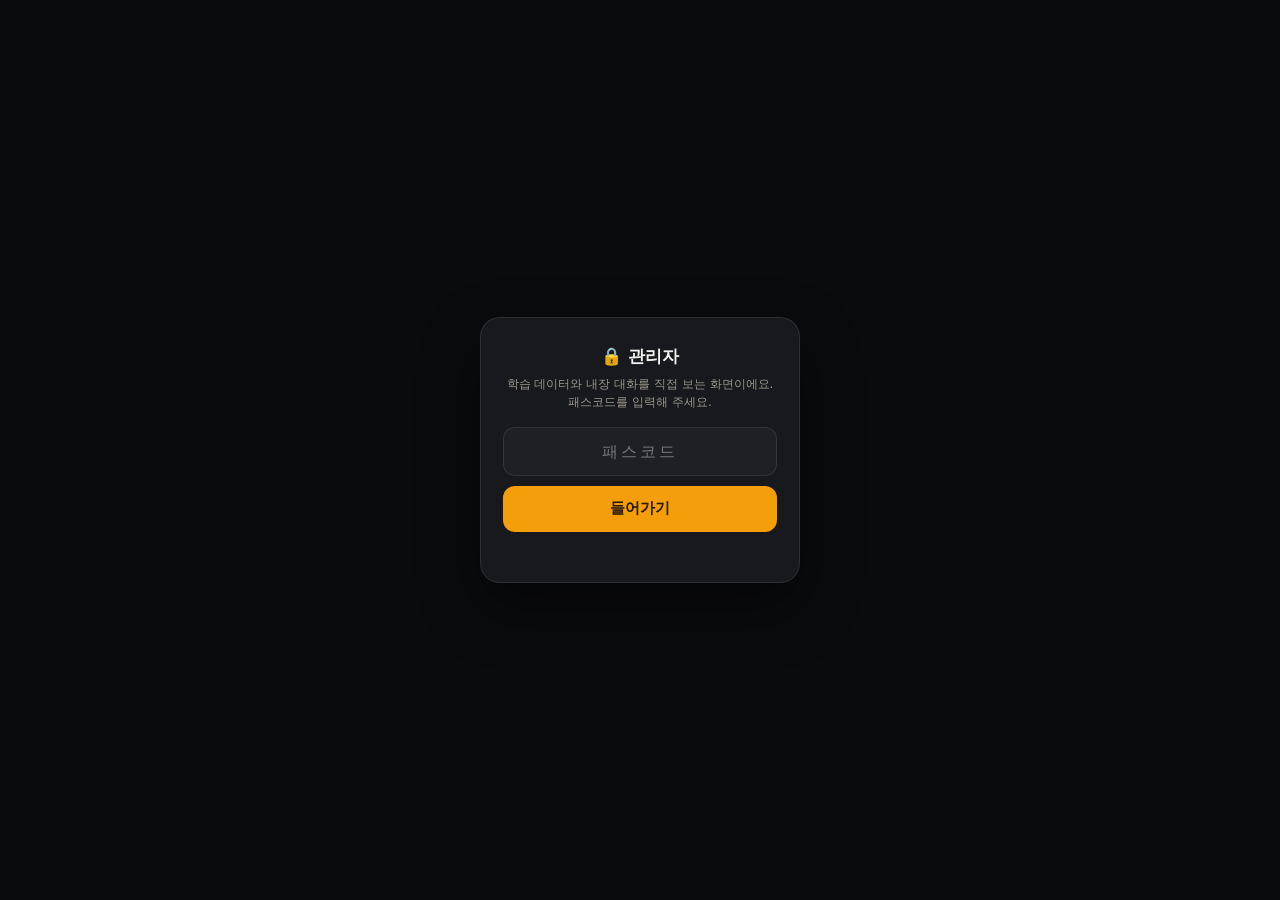
==== admin.html @ 68157bfc "v1.9.1 똑똑이 모드 응답속도 — 모델(gemini-3.5-flash-lite)을 요청에 명시해 느린 기본 모델 대기 제거 · 캐시버스트 4.3" ====
<!DOCTYPE html>
<html lang="ko">
<head>
<meta charset="utf-8">
<title>도랏이 관리자 — 사람 학습 · 기본 내장</title>
<meta name="viewport" content="width=device-width, initial-scale=1">
<meta name="robots" content="noindex, nofollow">
<meta name="theme-color" content="#111214">
<link rel="icon" href="./assets/favicon.svg" type="image/svg+xml">
<link rel="stylesheet" href="./css/admin.css?v=4.3">
</head>
<body data-theme="ganji">

<div id="gate" class="gate" hidden>
  <form id="gate-form" autocomplete="off">
    <h2>🔒 관리자</h2>
    <p>학습 데이터와 내장 대화를 직접 보는 화면이에요.<br>패스코드를 입력해 주세요.</p>
    <input id="pin" type="password" inputmode="numeric" placeholder="패스코드" autocomplete="off" aria-label="패스코드">
    <button type="submit">들어가기</button>
    <div class="err" id="err"></div>
  </form>
</div>

<header>
  <h1>도랏이 관리자 <span class="sub">사람이 가르친 말 · 기본 내장 대화</span></h1>
  <div class="head-acts">
    <button id="theme-toggle" class="hbtn" type="button" aria-label="테마 바꾸기" title="간지모드 / 심플모드">🎛 간지모드</button>
    <button id="logout" class="hbtn" type="button">잠그기</button>
  </div>
</header>

<div class="tabs" role="tablist" aria-label="관리자 탭">
  <button id="tab-btn-human" role="tab" aria-selected="true" data-tab="human">사람 학습<span class="count" id="c-human">0</span></button>
  <button id="tab-btn-builtin" role="tab" aria-selected="false" data-tab="builtin">기본 내장<span class="count" id="c-builtin">-</span></button>
</div>

<!-- ══ 탭 1: 사람 학습 ══ -->
<section id="tab-human" class="wrap">

  <!-- 제미나이 자동 학습 -->
  <section class="teach" id="teach">
    <div class="teach-top">
      <h2>🤖 제미나이 자동 학습</h2>
      <span class="teach-model" id="teach-model">Gemini 3.8 Flash</span>
    </div>
    <p class="hint">제미나이가 도랏이한테 쓸 만한 말 5쌍을 만들어 <b>기본 내장</b>에 저장해요. 저장된 말은 건전·일반·도랏 모든 모드에서 바로 쓰여요.</p>

    <div class="teach-modes" role="tablist" aria-label="학습 방식">
      <button type="button" role="tab" data-teach-mode="auto" aria-selected="true">자동 모드</button>
      <button type="button" role="tab" data-teach-mode="custom" aria-selected="false">추가명령 모드</button>
    </div>

    <div class="teach-row">
      <div class="teach-targets" role="group" aria-label="학습 대상 모드">
        <button type="button" data-target="auto" aria-pressed="true">자동학습 (전체)</button>
        <button type="button" data-target="clean" aria-pressed="false">건전모드 학습</button>
        <button type="button" data-target="normal" aria-pressed="false">일반모드 학습</button>
        <button type="button" data-target="dorat" aria-pressed="false">도랏모드 학습</button>
      </div>
      <input id="teach-topic" type="text" placeholder="주제 (선택) — 예: 요즘 밈, 일상 대화, 아재개그" aria-label="주제 (선택)">
    </div>

    <div id="teach-custom" hidden>
      <textarea id="teach-instruction" maxlength="300" placeholder="추가 명령을 적어주세요 — 예: 롤(LoL) 드립으로 5개 / 시험 기간 공감 대사 / 도랏 모드로 찰지게" aria-label="추가 명령"></textarea>
    </div>

    <div class="teach-act">
      <button id="teach-run" type="button">🤖 제미나이 자동 학습시키기 (5개)</button>
      <span id="teach-status"></span>
    </div>

    <div id="teach-result" class="teach-result"></div>
  </section>

  <div class="stats">
    <div class="stat"><b id="s-total">0</b><span>전체 학습</span></div>
    <div class="stat"><b id="s-clean">0</b><span>건전</span></div>
    <div class="stat"><b id="s-normal">0</b><span>일반</span></div>
    <div class="stat"><b id="s-dorat">0</b><span>도랏</span></div>
    <div class="stat"><b id="s-votes">0</b><span>👍 / 👎</span></div>
  </div>

  <div class="toolbar">
    <input id="search" type="search" placeholder="말이나 대답으로 검색…">
    <select id="mode-filter">
      <option value="">모든 모드</option>
      <option value="clean">건전</option>
      <option value="normal">일반</option>
      <option value="dorat">도랏</option>
    </select>
    <select id="sort">
      <option value="new">최신순</option>
      <option value="old">오래된순</option>
      <option value="vote">좋아요순</option>
    </select>
    <button id="reload">새로고침</button>
  </div>

  <div id="list" class="list"><div class="empty">불러오는 중…</div></div>
</section>

<!-- ══ 탭 2: 기본 내장 (읽기 전용) ══ -->
<section id="tab-builtin" class="wrap" hidden>
  <div class="stats">
    <div class="stat"><b id="b-intents">-</b><span>내장 의도</span></div>
    <div class="stat"><b id="b-pairs">-</b><span>Q&amp;A 쌍</span></div>
    <div class="stat"><b id="b-replies">-</b><span>모드별 답변 총계</span></div>
    <div class="stat ok"><b id="b-min">-</b><span>모드별 최소 답변</span></div>
  </div>

  <div class="toolbar">
    <input id="b-search" type="search" placeholder="id · 트리거 · 답변으로 검색…">
    <select id="b-kind">
      <option value="">전체</option>
      <option value="intent">의도</option>
      <option value="pair">Q&amp;A 쌍</option>
    </select>
    <select id="b-mode">
      <option value="">모든 모드</option>
      <option value="clean">건전</option>
      <option value="normal">일반</option>
      <option value="dorat">도랏</option>
    </select>
  </div>

  <div id="b-list" class="list"><div class="empty">불러오는 중…</div></div>
</section>

<script src="./js/config.js?v=4.3"></script>
<script src="./js/safety.js?v=4.3"></script>
<script>
(function () {
  "use strict";
  var DB = "https://dorati-99953-default-rtdb.asia-southeast1.firebasedatabase.app";
  /* 패스코드 게이트(소프트 게이트): 입력값의 SHA-256 앞 16자리를 비교한다.
     실제 보호는 DB 규칙이 담당하며, 이 화면은 실수로 들어오는 것을 막는 용도. */
  var PIN_HASH = "4e37d0d52a34a46d";
  var SESSION_KEY = "dorati.admin.ok";
  var THEME_KEY = "dorati.admin.theme";
  var pairs = [];
  var gate = document.getElementById("gate");
  var gateForm = document.getElementById("gate-form");
  var pinInput = document.getElementById("pin");
  var errEl = document.getElementById("err");

  /* ── 테마: 간지모드(기본) / 심플모드 ────────────────── */
  var themeBtn = document.getElementById("theme-toggle");
  function applyTheme(name) {
    var t = name === "simple" ? "simple" : "ganji";
    document.body.dataset.theme = t;
    themeBtn.textContent = t === "ganji" ? "🎛 간지모드" : "📄 심플모드";
    themeBtn.setAttribute("aria-pressed", t === "ganji" ? "true" : "false");
    var meta = document.querySelector('meta[name="theme-color"]');
    if (meta) meta.setAttribute("content", t === "ganji" ? "#111214" : "#f6f3ee");
    try { localStorage.setItem(THEME_KEY, t); } catch (e) { /* noop */ }
  }
  var savedTheme = "ganji";
  try { savedTheme = localStorage.getItem(THEME_KEY) || "ganji"; } catch (e) { /* noop */ }
  applyTheme(savedTheme);
  themeBtn.addEventListener("click", function () {
    applyTheme(document.body.dataset.theme === "ganji" ? "simple" : "ganji");
  });

  function sha256(text) {
    var enc = new TextEncoder().encode(text);
    return crypto.subtle.digest("SHA-256", enc).then(function (buf) {
      return Array.prototype.map.call(new Uint8Array(buf), function (b) {
        return ("00" + b.toString(16)).slice(-2);
      }).join("").slice(0, 16);
    });
  }

  function unlock() {
    gate.hidden = true;
    sessionStorage.setItem(SESSION_KEY, "1");
    load();
  }
  function lock() {
    sessionStorage.removeItem(SESSION_KEY);
    gate.hidden = false;
    pinInput.value = "";
  }

  if (sessionStorage.getItem(SESSION_KEY) === "1") { unlock(); } else { gate.hidden = false; }

  gateForm.addEventListener("submit", function (e) {
    e.preventDefault();
    var v = pinInput.value.trim();
    if (!v) { errEl.textContent = "패스코드를 입력해 주세요"; return; }
    sha256("dorati-admin::" + v).then(function (h) {
      if (h === PIN_HASH) { errEl.textContent = ""; unlock(); }
      else { errEl.textContent = "패스코드가 맞지 않아요"; pinInput.value = ""; }
    });
  });

  document.getElementById("logout").addEventListener("click", lock);

  /* ── 탭 전환 ────────────────────────────────────────── */
  var tabs = { human: document.getElementById("tab-human"), builtin: document.getElementById("tab-builtin") };
  var tabBtns = { human: document.getElementById("tab-btn-human"), builtin: document.getElementById("tab-btn-builtin") };
  var currentTab = "human";

  function showTab(name) {
    if (!tabs[name]) return;
    currentTab = name;
    for (var k in tabs) {
      tabs[k].hidden = k !== name;
      tabBtns[k].setAttribute("aria-selected", String(k === name));
    }
    if (name === "builtin") {
      loadBuiltin().then(renderBuiltin);
    }
  }

  document.querySelectorAll("[data-tab]").forEach(function (b) {
    b.addEventListener("click", function () { showTab(b.dataset.tab); });
  });

  /* ══ 탭 1: 사람 학습 ══════════════════════════════════ */
  function esc(s) {
    return String(s == null ? "" : s).replace(/[&<>"']/g, function (c) {
      return { "&": "&amp;", "<": "&lt;", ">": "&gt;", '"': "&quot;", "'": "&#39;" }[c];
    });
  }

  function when(ts) {
    if (!ts) return "-";
    var d = new Date(ts);
    return d.toLocaleString("ko-KR", { month: "2-digit", day: "2-digit", hour: "2-digit", minute: "2-digit" });
  }

  function load() {
    fetch(DB + "/pairs.json", { cache: "no-store" })
      .then(function (r) { return r.ok ? r.json() : null; })
      .then(function (obj) {
        pairs = [];
        for (var id in (obj || {})) {
          var v = obj[id];
          if (!v || typeof v !== "object" || !v.q) continue;
          pairs.push({
            id: id, q: v.q, a: v.a || "", m: v.m || "normal", t: Number(v.t || 0),
            src: v.src || "",
            up: Number((v.v && v.v.up) || 0), down: Number((v.v && v.v.down) || 0), r: Number(v.r || 0)
          });
        }
        renderHuman();
        if (currentTab === "builtin" && builtin.loaded) renderBuiltin();
      })
      .catch(function () {
        document.getElementById("list").innerHTML = '<div class="empty">불러오기 실패 — 잠시 뒤 새로고침해 주세요.</div>';
      });
  }

  /* 제미나이가 가르친 말 = 기본 내장에 모아 보여준다 */
  function geminiPairs() {
    return pairs.filter(function (p) { return p.src === "gemini"; });
  }

  function humanCounts() {
    var c = { total: 0, clean: 0, normal: 0, dorat: 0, votes: 0 };
    pairs.forEach(function (p) {
      if (p.src === "gemini") return;
      c.total += 1;
      c[p.m] = (c[p.m] || 0) + 1;
      c.votes += p.up + p.down;
    });
    document.getElementById("s-total").textContent = c.total;
    document.getElementById("s-clean").textContent = c.clean;
    document.getElementById("s-normal").textContent = c.normal;
    document.getElementById("s-dorat").textContent = c.dorat;
    document.getElementById("s-votes").textContent = c.votes;
    document.getElementById("c-human").textContent = c.total;
    return c;
  }

  function renderHuman() {
    humanCounts();
    var q = document.getElementById("search").value.trim().toLowerCase();
    var mf = document.getElementById("mode-filter").value;
    var sort = document.getElementById("sort").value;
    var rows = pairs.filter(function (p) {
      if (p.src === "gemini") return false;      /* 사람이 가르친 말만 */
      if (mf && p.m !== mf) return false;
      if (!q) return true;
      return (p.q + " " + p.a).toLowerCase().indexOf(q) >= 0;
    });
    rows.sort(function (a, b) {
      if (sort === "old") return a.t - b.t;
      if (sort === "vote") return (b.up - b.down) - (a.up - a.down);
      return b.t - a.t;
    });

    var list = document.getElementById("list");
    if (!rows.length) {
      list.innerHTML = '<div class="empty">' + (pairs.length ? "조건에 맞는 말이 없어요." : "아직 사람이 가르친 말이 없어요. 도랏이와 대화하거나 기본 내장 탭에서 제미나이 학습을 눌러보세요.") + "</div>";
      return;
    }
    list.innerHTML = rows.map(function (p) {
      return '<div class="item" data-id="' + esc(p.id) + '">' +
        '<div><div class="q">' + esc(p.q) + '</div><div class="a">→ ' + esc(p.a) + '</div>' +
        '<div class="meta"><span class="tag ' + esc(p.m) + '">' + ({ clean: "건전", normal: "일반", dorat: "도랏" }[p.m] || p.m) + '</span>' +
        '<span>👍 ' + p.up + ' · 👎 ' + p.down + '</span>' +
        (p.r ? '<span>신고 ' + p.r + '</span>' : '') +
        '<span>' + when(p.t) + '</span></div></div>' +
        '<div class="acts"><button class="edit">수정</button><button class="del">삭제</button></div>' +
        '</div>';
    }).join("");
  }

  document.getElementById("search").addEventListener("input", renderHuman);
  document.getElementById("mode-filter").addEventListener("change", renderHuman);
  document.getElementById("sort").addEventListener("change", renderHuman);
  document.getElementById("reload").addEventListener("click", load);

  document.getElementById("list").addEventListener("click", function (ev) {
    var btn = ev.target.closest("button");
    if (!btn) return;
    var card = btn.closest(".item");
    var id = card.getAttribute("data-id");
    var item = pairs.filter(function (p) { return p.id === id; })[0];
    if (!item) return;

    if (btn.classList.contains("del")) {
      if (!confirm("삭제할까요?\n\n" + item.q.slice(0, 60) + "\n→ " + item.a.slice(0, 60))) return;
      fetch(DB + "/pairs/" + encodeURIComponent(id) + ".json", { method: "DELETE" })
        .then(function () {
          pairs = pairs.filter(function (p) { return p.id !== id; });
          renderHuman();
        });
    }
    if (btn.classList.contains("edit")) {
      var next = prompt("새 대답으로 바꿀까요?", item.a);
      if (next === null) return;
      next = next.trim().slice(0, 400);
      if (!next) return;
      fetch(DB + "/pairs/" + encodeURIComponent(id) + ".json", {
        method: "PATCH",
        headers: { "Content-Type": "application/json" },
        body: JSON.stringify({ a: next })
      }).then(function () { item.a = next; renderHuman(); });
    }
  });

  /* ══ 제미나이 자동 학습 ══════════════════════════════ */
  var PROXY = String((window.DORATI_CONFIG && window.DORATI_CONFIG.smartProxy) || "").trim();
  /* 모델을 명시해야 서버가 느린 기본 모델을 먼저 시도하다 멈추지 않는다 */
  var SMART_MODEL = String((window.DORATI_CONFIG && window.DORATI_CONFIG.smartDefaultModel) || "gemini-3.5-flash-lite");
  var teachMode = "auto";
  var teachTarget = "auto";
  var teachBusy = false;
  var teachBtn = document.getElementById("teach-run");
  var teachStatus = document.getElementById("teach-status");
  var teachResult = document.getElementById("teach-result");

  function prettyModel(name) {
    var m = String(name || "gemini-3.5-flash-lite").replace(/^gemini-/i, "").split("-");
    var out = ["Gemini"];
    m.forEach(function (p) {
      if (!p) return;
      out.push(/^\d/.test(p) ? p : p.charAt(0).toUpperCase() + p.slice(1));
    });
    return out.join(" ");
  }

  function setTeachMode(mode) {
    teachMode = mode === "custom" ? "custom" : "auto";
    document.querySelectorAll("[data-teach-mode]").forEach(function (b) {
      b.setAttribute("aria-selected", String(b.dataset.teachMode === teachMode));
    });
    document.getElementById("teach-custom").hidden = teachMode !== "custom";
    document.getElementById("teach-topic").hidden = teachMode === "custom";
  }
  document.querySelectorAll("[data-teach-mode]").forEach(function (b) {
    b.addEventListener("click", function () { setTeachMode(b.dataset.teachMode); });
  });
  setTeachMode("auto");

  /* 학습 대상 모드: 자동학습(전체) / 건전 / 일반 / 도랏 */
  document.querySelectorAll("[data-target]").forEach(function (b) {
    b.addEventListener("click", function () {
      teachTarget = b.dataset.target;
      document.querySelectorAll("[data-target]").forEach(function (x) {
        x.setAttribute("aria-pressed", String(x.dataset.target === teachTarget));
      });
    });
  });

  function normalizeQ(s) {
    return String(s || "")
      .toLowerCase()
      .replace(/[\s\u00a0]+/g, "")
      .replace(/[^\w가-힣ㄱ-ㅎㅏ-ㅣ]/g, "")
      .replace(/[ㅋㅎ]{2,}/g, "ㅋㅋ");
  }

  function safePair(q, a) {
    if (!window.Safety) return true;
    return window.Safety.scan(q).safe && window.Safety.scan(a).safe;
  }

  function renderTeachResult(added, skipped, model) {
    if (!added.length && !skipped.length) { teachResult.innerHTML = ""; return; }
    var head = '<div class="tr-head">' +
      '<span class="tr-badge">' + esc(prettyModel(model)) + '</span>' +
      '<span class="tr-sum">새로 배운 말 <b>' + added.length + '</b>개' +
      (skipped.length ? ' · 안전필터로 제외 <b>' + skipped.length + '</b>개' : '') + '</span></div>';
    var rows = added.map(function (p) {
      return '<div class="tp"><div class="tp-q">' + esc(p.q) + '</div>' +
        '<div class="tp-a">→ ' + esc(p.a) + '</div>' +
        '<div class="tp-meta"><span class="tag ' + esc(p.m) + '">' +
        ({ clean: "건전", normal: "일반", dorat: "도랏" }[p.m] || p.m) + '</span></div></div>';
    }).join("");
    teachResult.innerHTML = head + rows;
  }

  /* 도랏 모드 학습은 중계 서버(Code.gs)의 TEACH_DORAT 지시가 있지만, 구버전 배포가 물려 있어도
     매운맛이 나오도록 클라이언트에서 같은 취지를 한 줄 더 붙인다(서버에서 300자로 자른다). */
  var DORAT_HINT = " 반드시 반말. 시발·존나·ㅅㅂ·병신·꺼져 같은 실제 쌕욕과 커뮤 말투 섞기. 성인끼리 19금 농담 허용. 자상·범죄·미성년·비동의·혐오 금지.";

  function runTeach() {
    if (teachBusy) return;
    if (!PROXY) { teachStatus.textContent = "중계 주소가 설정되지 않았어요."; return; }
    var target = teachTarget;
    var instruction = "";
    if (teachMode === "custom") {
      instruction = document.getElementById("teach-instruction").value.trim();
      if (!instruction) { teachStatus.textContent = "추가 명령을 적어주세요."; return; }
    } else {
      var topic = document.getElementById("teach-topic").value.trim();
      instruction = topic ? "주제: " + topic : "";
    }
    if (target === "dorat" || target === "auto") {
      instruction = (instruction ? instruction + " " : "") + DORAT_HINT.trim();
    }
    instruction = instruction.slice(0, 290);

    teachBusy = true;
    teachBtn.disabled = true;
    teachStatus.textContent = "제미나이가 생각 중…";
    teachResult.innerHTML = "";

    fetch(PROXY, {
      method: "POST",
      headers: { "Content-Type": "text/plain;charset=utf-8" },
      body: JSON.stringify({ action: "teach", target: target, instruction: instruction, model: SMART_MODEL }),
      redirect: "follow",
      cache: "no-store",
      signal: (function () {
        try {
          var c = new AbortController();
          setTimeout(function () { c.abort(); }, 100000);
          return c.signal;
        } catch (e) { return undefined; }
      })()
    })
      .then(function (r) {
        if (!r.ok) throw new Error("HTTP " + r.status);
        return r.text();
      })
      .then(function (t) {
        var j;
        try { j = JSON.parse(t); } catch (e) { throw new Error("응답을 읽지 못했어요"); }
        if (!j || !j.ok) throw new Error((j && j.error) || "생성 실패");
        var list = j.pairs || [];
        if (!list.length) throw new Error("만들어진 말이 없어요");
        if (j.model) document.getElementById("teach-model").textContent = prettyModel(j.model);

        var added = [], skipped = [];
        var chain = Promise.resolve();
        list.forEach(function (p) {
          chain = chain.then(function () {
            var q = String(p.q || "").trim().slice(0, 200);
            var a = String(p.a || "").trim().slice(0, 400);
            if (!q || !a) return;
            if (!safePair(q, a)) { skipped.push(p); return; }
            var m = (p.mode === "clean" || p.mode === "dorat") ? p.mode : "normal";
            var body = { q: q, qn: normalizeQ(q), a: a, m: m, t: Date.now(), src: "gemini" };
            return fetch(DB + "/pairs.json", {
              method: "POST",
              headers: { "Content-Type": "application/json" },
              body: JSON.stringify(body)
            }).then(function (r) { return r.json().catch(function () { return null; }); })
              .then(function (res) {
                if (res && res.name) { body.id = res.name; added.push(body); }
              })
              .catch(function () { /* 한 건 실패는 넘어간다 */ });
          });
        });
        return chain.then(function () {
          renderTeachResult(added, skipped, j.model);
          teachStatus.textContent = added.length + "개 저장 완료" + (skipped.length ? " · " + skipped.length + "개는 안전필터로 제외" : "") + " · 기본 내장 탭에 넣었어요";
          if (added.length) {
            load();
            if (currentTab === "builtin") loadBuiltin().then(renderBuiltin);
          }
        });
      })
      .catch(function (e) {
        var msg = e && e.message ? e.message : String(e);
        if (msg === "upstream") msg = "제미나이가 지금 붐버서 응답하지 않았어요(503). 잠시 뒤 다시 눌러주세요.";
        else if (e && e.name === "AbortError") msg = "시간 초과 — 제미나이가 응답하지 않았어요. 다시 눌러주세요.";
        teachStatus.textContent = "실패: " + msg;
      })
      .then(function () {
        teachBusy = false;
        teachBtn.disabled = false;
      });
  }

  teachBtn.addEventListener("click", runTeach);

  /* ══ 탭 2: 기본 내장 (읽기 전용) ══════════════════════ */
  var builtin = { loaded: false, loading: null, items: [], shown: 60 };

  function loadScript(src) {
    return new Promise(function (resolve, reject) {
      var s = document.createElement("script");
      s.src = src;
      s.onload = resolve;
      s.onerror = function () { reject(new Error("script load failed: " + src)); };
      document.head.appendChild(s);
    });
  }

  function loadBuiltin() {
    if (builtin.loaded) return Promise.resolve();
    if (builtin.loading) return builtin.loading;
    document.getElementById("b-list").innerHTML = '<div class="empty">내장 대화를 불러오는 중…</div>';
    builtin.loading = loadScript("./js/kb-dialogues.js?v=4.3")
      .then(function () { return loadScript("./js/kb-corpus.js?v=4.3"); })
      .then(function () {
        var C = window.DORATI_CORPUS || { intents: [], pairs: [] };
        builtin.items = [];
        (C.intents || []).forEach(function (it) {
          builtin.items.push({
            kind: "intent", id: it.id, re: it.re || "",
            clean: [].concat(it.clean || []), normal: [].concat(it.normal || []), dorat: [].concat(it.dorat || [])
          });
        });
        (C.pairs || []).forEach(function (p) {
          builtin.items.push({
            kind: "pair", id: p.q, re: "",
            clean: [].concat(p.clean || []), normal: [].concat(p.normal || []), dorat: [].concat(p.dorat || [])
          });
        });
        builtin.loaded = true;
        builtin.loading = null;
        return true;
      })
      .catch(function () {
        builtin.loading = null;
        document.getElementById("b-list").innerHTML = '<div class="empty">내장 대화 파일을 불러오지 못했어요. 새로고침해 주세요.</div>';
      });
    return builtin.loading;
  }

  function builtinCounts() {
    var intents = 0, pairCount = 0, replies = 0, min = 99;
    builtin.items.forEach(function (it) {
      if (it.kind === "intent") intents++; else pairCount++;
      replies += it.clean.length + it.normal.length + it.dorat.length;
      min = Math.min(min, it.clean.length, it.normal.length, it.dorat.length);
    });
    document.getElementById("b-intents").textContent = intents;
    document.getElementById("b-pairs").textContent = pairCount;
    document.getElementById("b-replies").textContent = replies;
    document.getElementById("b-min").textContent = (min === 99 ? "-" : min + "개");
    document.getElementById("c-builtin").textContent = replies + geminiPairs().length;
  }

  /* 제미나이가 가르친 말 카드 (기본 내장 탭 상단) */
  function geminiCardsHTML() {
    var gs = pairs.filter(function (p) { return p.src === "gemini"; })
      .sort(function (a, b) { return b.t - a.t; });
    if (!gs.length) return "";
    var rows = gs.map(function (p) {
      return '<div class="gcard" data-gid="' + esc(p.id) + '">' +
        '<div class="ghead"><span class="gbadge">🤖 Gemini 학습</span>' +
        '<span class="tag ' + esc(p.m) + '">' + ({ clean: "건전", normal: "일반", dorat: "도랏" }[p.m] || p.m) + '</span>' +
        '<span class="gtime">' + when(p.t) + '</span>' +
        '<button type="button" class="gdel">삭제</button></div>' +
        '<div class="tp-q">' + esc(p.q) + '</div>' +
        '<div class="tp-a">→ ' + esc(p.a) + '</div></div>';
    }).join("");
    return '<div class="gsec"><div class="gsec-head">🤖 제미나이가 가르친 말 <b>' + gs.length + '</b>개</div>' + rows + '</div>';
  }

  document.getElementById("b-list").addEventListener("click", function (ev) {
    var btn = ev.target.closest(".gdel");
    if (!btn) return;
    var card = btn.closest(".gcard");
    var id = card && card.getAttribute("data-gid");
    if (!id) return;
    if (!confirm("제미나이가 가르친 이 말을 지울까요?")) return;
    fetch(DB + "/pairs/" + encodeURIComponent(id) + ".json", { method: "DELETE" })
      .then(function () {
        pairs = pairs.filter(function (p) { return p.id !== id; });
        renderBuiltin();
      });
  });

  function matches(it, q, mode) {
    if (!q) return true;
    var hay = it.id + " " + it.re + " " + it.clean.join(" ") + " " + it.normal.join(" ") + " " + it.dorat.join(" ");
    if (mode) hay += " " + (mode === "clean" ? "건전" : mode === "dorat" ? "도랏" : "일반");
    return hay.toLowerCase().indexOf(q) >= 0;
  }

  function group(title, cls, list) {
    if (!list.length) return "";
    return '<div class="rgroup ' + cls + '"><h4>' + title + "</h4><ul>" +
      list.map(function (t) { return "<li>" + esc(t) + "</li>"; }).join("") + "</ul></div>";
  }

  function renderBuiltin() {
    if (!builtin.loaded) return;
    builtinCounts();
    var q = document.getElementById("b-search").value.trim().toLowerCase();
    var kind = document.getElementById("b-kind").value;
    var mode = document.getElementById("b-mode").value;
    var rows = builtin.items.filter(function (it) {
      if (kind && it.kind !== kind) return false;
      return matches(it, q, mode);
    });
    var list = document.getElementById("b-list");
    if (!rows.length) {
      list.innerHTML = geminiCardsHTML() + '<div class="empty">조건에 맞는 내장 대화가 없어요.</div>';
      return;
    }
    var slice = rows.slice(0, builtin.shown);
    var html = slice.map(function (it) {
      var head = '<div class="bhead"><span class="id">' + esc(it.id) + "</span>" +
        '<span class="tag kind">' + (it.kind === "intent" ? "의도" : "Q&A") + "</span>";
      if (it.kind === "intent" && it.re) head += "<code>" + esc(it.re) + "</code>";
      head += "</div>";
      var body = '<div class="replies">' +
        (mode && mode !== "clean" ? "" : group("건전 · " + it.clean.length, "clean", it.clean)) +
        (mode && mode !== "normal" ? "" : group("일반 · " + it.normal.length, "normal", it.normal)) +
        (mode && mode !== "dorat" ? "" : group("도랏 · " + it.dorat.length, "dorat", it.dorat)) +
        "</div>";
      return '<div class="bcard">' + head + body + "</div>";
    }).join("");
    if (rows.length > slice.length) {
      html += '<button class="more" id="b-more">더 보기 (' + slice.length + " / " + rows.length + ")</button>";
    }
    list.innerHTML = geminiCardsHTML() + html;
    var more = document.getElementById("b-more");
    if (more) more.addEventListener("click", function () { builtin.shown += 60; renderBuiltin(); });
  }

  document.getElementById("b-search").addEventListener("input", function () { builtin.shown = 60; renderBuiltin(); });
  document.getElementById("b-kind").addEventListener("change", function () { builtin.shown = 60; renderBuiltin(); });
  document.getElementById("b-mode").addEventListener("change", function () { builtin.shown = 60; renderBuiltin(); });

  load();
})();
</script>
</body>
</html>
---- css/admin.css ----
/* 도랏이 관리자 — 테마: 간지모드(Matte Titanium) / 심플모드(Warm Paper) */
:root{
  --bg:#f6f3ee; --panel:#fff; --panel-2:#fbf8f2; --text:#231f19; --dim:#8b857e;
  --line:#e7e0d6; --accent:#ff8a3d; --accent-2:#f59e0b;
  --ok:#2f8f6b; --danger:#d1462f;
  --radius:14px;
  --mono:ui-monospace,SFMono-Regular,Menlo,"SF Mono",monospace;
  --sans:-apple-system,BlinkMacSystemFont,"Apple SD Gothic Neo","Malgun Gothic","Noto Sans KR",system-ui,sans-serif;
}

/* ── 간지모드: 매트 티타늄 / 프로 커맨드 스튜디오 (네온 없음) ── */
body[data-theme="ganji"]{
  --bg:#111214; --panel:#18191c; --panel-2:#1f2024; --text:#f1f0ed; --dim:#98958d;
  --line:rgba(255,255,255,.09); --accent:#f59e0b; --accent-2:#fb923c;
  --ok:#5ec98f; --danger:#ef7365;
}

*{box-sizing:border-box}
body{
  margin:0; background:var(--bg); color:var(--text);
  font-family:var(--sans); font-size:14px; line-height:1.45;
  -webkit-font-smoothing:antialiased;
}

/* ── 헤더 ── */
header{
  display:flex; align-items:center; justify-content:space-between; gap:12px;
  padding:14px 18px; background:var(--panel); border-bottom:1px solid var(--line);
  position:sticky; top:0; z-index:10; flex-wrap:wrap;
}
header h1{margin:0; font-size:16px; letter-spacing:-.02em; display:flex; align-items:center; gap:8px; font-weight:800}
header .sub{font-size:11.5px; color:var(--dim); font-weight:500}
.head-acts{display:flex; align-items:center; gap:6px}
.hbtn{
  border:1px solid var(--line); background:var(--panel-2); color:var(--text);
  border-radius:10px; padding:7px 12px; font:inherit; font-size:12px; font-weight:700; cursor:pointer;
  transition:border-color .16s ease, background .16s ease, color .16s ease, transform .12s ease;
}
.hbtn:hover{border-color:var(--accent); color:var(--accent)}
.hbtn:active{transform:translateY(1px)}

.wrap{max-width:1080px; margin:0 auto; padding:16px 14px 60px}

/* ── 탭 ── */
.tabs{display:flex; gap:6px; padding:12px 14px 0; max-width:1080px; margin:0 auto}
.tabs button{
  border:1px solid var(--line); border-bottom:0; background:var(--panel-2); color:var(--dim);
  border-radius:12px 12px 0 0; padding:11px 18px; font:inherit; font-weight:800; cursor:pointer;
  transition:background .16s ease, color .16s ease;
}
.tabs button[aria-selected="true"]{background:var(--panel); color:var(--text); box-shadow:inset 0 -2px 0 var(--accent)}
.tabs .count{
  display:inline-block; font-weight:700; color:var(--dim); font-size:11.5px; margin-left:8px;
  font-variant-numeric:tabular-nums; white-space:nowrap; font-family:var(--mono);
}

/* ── 통계 (벤토 카드) ── */
.stats{display:grid; grid-template-columns:repeat(auto-fit,minmax(120px,1fr)); gap:10px; margin-bottom:14px}
.stat{background:var(--panel); border:1px solid var(--line); border-radius:16px; padding:13px 15px}
.stat b{
  display:block; font-size:22px; letter-spacing:-.02em; font-weight:750;
  font-variant-numeric:tabular-nums; font-family:var(--mono);
}
.stat span{font-size:11px; color:var(--dim); letter-spacing:.02em}
.stat.ok b{color:var(--ok)}

/* ── 툴바 ── */
.toolbar{display:flex; gap:8px; flex-wrap:wrap; margin-bottom:12px}
.toolbar input[type=search], .toolbar select, .toolbar input[type=text]{
  border:1px solid var(--line); background:var(--panel); color:var(--text);
  border-radius:11px; padding:10px 13px; font:inherit; outline:none;
  transition:border-color .16s ease;
}
.toolbar input[type=search]{flex:1 1 220px; min-width:0}
.toolbar input:focus, .toolbar select:focus{border-color:var(--accent)}
.toolbar button{
  border:1px solid var(--line); background:var(--panel); color:var(--text);
  border-radius:11px; padding:10px 14px; font:inherit; font-weight:700; cursor:pointer;
  transition:border-color .16s ease, color .16s ease;
}
.toolbar button:hover{border-color:var(--accent); color:var(--accent)}

/* ── 목록 ── */
.list{display:flex; flex-direction:column; gap:8px}
.item{
  background:var(--panel); border:1px solid var(--line); border-radius:16px; padding:13px 15px;
  display:grid; grid-template-columns:1fr auto; gap:8px 12px;
  transition:border-color .16s ease, transform .12s ease;
}
.item:hover{border-color:color-mix(in srgb, var(--accent) 38%, var(--line))}
.item .q{font-weight:800; letter-spacing:-.01em; word-break:break-word}
.item .a{color:var(--dim); word-break:break-word; margin-top:2px}
.meta{display:flex; gap:8px; align-items:center; flex-wrap:wrap; margin-top:8px; font-size:11px; color:var(--dim)}
.meta span{font-variant-numeric:tabular-nums}
.tag{padding:2px 8px; border-radius:999px; font-weight:800; font-size:10.5px; letter-spacing:.01em}
.tag.clean{background:#dff0e8; color:#1f6b51}
.tag.normal{background:#ffe8d8; color:#b2560f}
.tag.dorat{background:#e8ddfb; color:#4b1f9c}
.tag.kind{background:#eae4da; color:#5b544c}
.acts{display:flex; gap:6px; align-items:flex-start}
.acts button{
  border:1px solid var(--line); background:var(--panel-2); color:var(--text);
  border-radius:9px; padding:6px 10px; font:inherit; font-size:12px; font-weight:700;
  cursor:pointer; white-space:nowrap; transition:border-color .16s ease, color .16s ease;
}
.acts button:hover{border-color:var(--accent); color:var(--accent)}
.acts .del{color:var(--danger); border-color:color-mix(in srgb, var(--danger) 32%, var(--line))}
.acts .del:hover{background:color-mix(in srgb, var(--danger) 12%, var(--panel))}
.empty{padding:40px 0; text-align:center; color:var(--dim)}

/* ── 기본 내장 탭 ── */
.bcard{background:var(--panel); border:1px solid var(--line); border-radius:16px; padding:13px 15px}
.bhead{display:flex; gap:8px; align-items:center; flex-wrap:wrap; margin-bottom:6px}
.bhead .id{font-weight:800; letter-spacing:-.01em}
.bhead code{
  font-size:11px; color:var(--dim); background:var(--panel-2); border:1px solid var(--line);
  border-radius:7px; padding:2px 7px; word-break:break-all; font-family:var(--mono);
}
.replies{display:grid; gap:8px; grid-template-columns:repeat(3,1fr); margin-top:8px}
.rgroup{border:1px solid var(--line); border-radius:11px; padding:8px 10px; background:var(--panel-2)}
.rgroup h4{margin:0 0 5px; font-size:10.5px; letter-spacing:.03em; color:var(--dim); font-weight:800; text-transform:uppercase}
.rgroup ul{margin:0; padding-left:15px}
.rgroup li{font-size:12.5px; margin:2px 0; word-break:break-word}
.rgroup.clean{border-color:color-mix(in srgb, #2f8f6b 34%, var(--line))}
.rgroup.normal{border-color:color-mix(in srgb, var(--accent) 34%, var(--line))}
.rgroup.dorat{border-color:color-mix(in srgb, #7b3fe4 34%, var(--line))}
.more{
  display:block; width:100%; margin-top:12px; padding:12px; border:1px dashed var(--line);
  background:var(--panel-2); border-radius:12px; font:inherit; font-weight:800; cursor:pointer; color:var(--dim);
}
.more:hover{color:var(--accent); border-color:var(--accent)}

/* ── 제미나이 자동 학습 ── */
.teach{
  background:var(--panel); border:1px solid var(--line); border-radius:18px;
  padding:15px 16px; margin-bottom:14px;
}
.teach-top{display:flex; align-items:center; justify-content:space-between; gap:10px; flex-wrap:wrap}
.teach h2{margin:0; font-size:14.5px; letter-spacing:-.01em; display:flex; align-items:center; gap:7px}
.teach-model{
  font-family:var(--mono); font-size:10px; letter-spacing:.02em; color:var(--accent);
  border:1px solid color-mix(in srgb, var(--accent) 34%, var(--line)); border-radius:999px;
  padding:3px 9px; white-space:nowrap;
}
.teach .hint{margin:6px 0 12px; font-size:11.5px; color:var(--dim); line-height:1.55}
.teach-modes{
  display:inline-flex; gap:3px; padding:3px; background:var(--bg);
  border:1px solid var(--line); border-radius:999px; margin-bottom:10px;
}
.teach-modes button{
  border:0; background:transparent; color:var(--dim); font:inherit; font-weight:800;
  font-size:12px; padding:7px 15px; border-radius:999px; cursor:pointer;
  transition:background .16s ease, color .16s ease;
}
.teach-modes button[aria-selected="true"]{background:var(--panel-2); color:var(--accent); box-shadow:0 1px 3px rgba(0,0,0,.14)}
.teach-row{display:flex; gap:8px; flex-wrap:wrap; margin-bottom:8px; align-items:center}
.teach-targets{display:inline-flex; gap:3px; padding:3px; background:var(--bg); border:1px solid var(--line); border-radius:999px; flex-wrap:wrap}
.teach-targets button{
  border:0; background:transparent; color:var(--dim); font:inherit; font-weight:700; font-size:11.5px;
  padding:6px 11px; border-radius:999px; cursor:pointer; white-space:nowrap;
  transition:background .16s ease, color .16s ease;
}
.teach-targets button[aria-pressed="true"]{background:var(--panel-2); color:var(--accent); box-shadow:0 1px 3px rgba(0,0,0,.14)}
.teach-row select{
  border:1px solid var(--line); background:var(--panel-2); color:var(--text);
  border-radius:11px; padding:10px 12px; font:inherit; outline:none;
}
.teach-row input[type=text]{
  flex:1 1 240px; min-width:0; border:1px solid var(--line); background:var(--panel-2); color:var(--text);
  border-radius:11px; padding:10px 13px; font:inherit; outline:none;
}
.teach-row input:focus, .teach-row select:focus, #teach-instruction:focus{border-color:var(--accent)}
#teach-instruction{
  width:100%; min-height:66px; resize:vertical; border:1px solid var(--line);
  background:var(--panel-2); color:var(--text); border-radius:12px; padding:11px 13px;
  font:inherit; outline:none; margin-bottom:4px;
}
#teach-custom[hidden], #teach-topic[hidden]{display:none}
.teach-act{display:flex; align-items:center; gap:10px; flex-wrap:wrap; margin-top:10px}
#teach-run{
  border:0; border-radius:12px; padding:11px 18px; font:inherit; font-weight:800; font-size:13px;
  cursor:pointer; background:var(--accent); color:#2a1a05;
  transition:filter .16s ease, transform .12s ease;
}
#teach-run:hover{filter:brightness(1.06)}
#teach-run:active{transform:translateY(1px)}
#teach-run:disabled{opacity:.55; cursor:progress}
#teach-status{font-size:12px; color:var(--dim)}
.teach-result{margin-top:12px}
.tr-head{display:flex; align-items:center; gap:9px; flex-wrap:wrap; margin-bottom:8px}
.tr-badge{
  font-family:var(--mono); font-size:10px; color:var(--accent);
  border:1px solid color-mix(in srgb, var(--accent) 34%, var(--line)); border-radius:999px; padding:2px 8px;
}
.tr-sum{font-size:11.5px; color:var(--dim)}
.tr-sum b{color:var(--text); font-variant-numeric:tabular-nums}
.teach-result{display:flex; flex-direction:column; gap:7px}
.tp{background:var(--panel-2); border:1px solid var(--line); border-radius:12px; padding:10px 12px}
.tp-q{font-weight:800; font-size:13px; letter-spacing:-.01em; word-break:break-word}
.tp-a{font-size:12.5px; color:var(--dim); margin-top:2px; word-break:break-word}
.tp-meta{margin-top:6px}

/* 제미나이 학습 카드 (기본 내장 탭) */
.gsec{display:flex; flex-direction:column; gap:7px; margin-bottom:14px}
.gsec-head{font-size:11.5px; color:var(--dim); font-weight:800; letter-spacing:.02em}
.gsec-head b{color:var(--text); font-variant-numeric:tabular-nums}
.gcard{background:var(--panel-2); border:1px solid var(--line); border-radius:14px; padding:11px 13px}
.ghead{display:flex; align-items:center; gap:8px; flex-wrap:wrap; margin-bottom:6px}
.gbadge{
  font-size:10px; font-weight:800; letter-spacing:.02em; color:var(--accent);
  border:1px solid color-mix(in srgb, var(--accent) 34%, var(--line)); border-radius:999px; padding:2px 8px;
}
.gtime{font-size:10.5px; color:var(--dim); font-family:var(--mono)}
.gdel{
  margin-left:auto; border:1px solid color-mix(in srgb, var(--danger) 30%, var(--line));
  background:transparent; color:var(--danger); border-radius:8px; padding:4px 9px;
  font:inherit; font-size:11.5px; font-weight:700; cursor:pointer;
}
.gdel:hover{background:color-mix(in srgb, var(--danger) 12%, var(--panel))}

/* ── 로그인 게이트 ── */
.gate{position:fixed; inset:0; display:grid; place-items:center; background:#0b0c0e; z-index:50; padding:20px}
.gate[hidden]{display:none}
.gate form{
  background:var(--panel); border:1px solid var(--line); border-radius:20px; padding:26px 22px;
  width:100%; max-width:320px; text-align:center; box-shadow:0 24px 60px rgba(0,0,0,.45);
}
.gate h2{margin:0 0 6px; font-size:17px}
.gate p{margin:0 0 16px; font-size:12px; color:var(--dim); line-height:1.5}
.gate input{
  width:100%; border:1px solid var(--line); border-radius:12px; padding:12px 14px;
  background:var(--panel-2); color:var(--text);
  font:inherit; font-size:16px; letter-spacing:.2em; text-align:center; outline:none;
}
.gate input:focus{border-color:var(--accent)}
.gate button{
  width:100%; margin-top:10px; border:0; border-radius:12px; padding:12px;
  background:var(--accent); color:#2a1a05; font:inherit; font-weight:800; font-size:15px; cursor:pointer;
}
.gate .err{color:var(--danger); font-size:12px; min-height:16px; margin-top:8px}

/* ══ 간지모드 세부 (매트 티타늄, 글로우 없음) ══ */
body[data-theme="ganji"] header{
  background:linear-gradient(180deg,#17181b,#131417);
  border-bottom:1px solid rgba(255,255,255,.08);
}
body[data-theme="ganji"] .hbtn{background:#1e1f23; border-color:rgba(255,255,255,.10); color:#e9e7e2}
body[data-theme="ganji"] .hbtn:hover{border-color:rgba(245,158,11,.55); color:#f7c26b}
body[data-theme="ganji"] .tabs button{
  background:#15161a; border-color:rgba(255,255,255,.07); color:#8f8d86;
}
body[data-theme="ganji"] .tabs button[aria-selected="true"]{
  background:#1b1c20; color:#f1f0ed; box-shadow:inset 0 -2px 0 #f59e0b;
}
body[data-theme="ganji"] .stats .stat{
  background:linear-gradient(180deg,#1c1d21,#17181b);
  border:1px solid rgba(255,255,255,.08); border-radius:18px;
}
body[data-theme="ganji"] .stat span{text-transform:uppercase; font-size:10px; letter-spacing:.08em; color:#8a877f}
body[data-theme="ganji"] .stat b{color:#f6f5f2}
body[data-theme="ganji"] .stat.ok b{color:#6fdc9e}
body[data-theme="ganji"] .toolbar input, body[data-theme="ganji"] .toolbar select,
body[data-theme="ganji"] .toolbar button{
  background:#1c1d21; border-color:rgba(255,255,255,.09); color:#eeece7;
}
body[data-theme="ganji"] .toolbar input::placeholder{color:#75736c}
body[data-theme="ganji"] .item{
  background:linear-gradient(180deg,#1b1c20,#17181b); border-color:rgba(255,255,255,.08); border-radius:18px;
}
body[data-theme="ganji"] .item:hover{border-color:rgba(245,158,11,.42)}
body[data-theme="ganji"] .item .a{color:#b7b4ac}
body[data-theme="ganji"] .meta{color:#8a877f}
body[data-theme="ganji"] .tag.clean{background:rgba(94,201,143,.14); color:#8ee3b4}
body[data-theme="ganji"] .tag.normal{background:rgba(245,158,11,.16); color:#f7c26b}
body[data-theme="ganji"] .tag.dorat{background:rgba(167,139,250,.16); color:#c4b5fd}
body[data-theme="ganji"] .tag.kind{background:rgba(255,255,255,.07); color:#b6b3ab}
body[data-theme="ganji"] .acts button{background:#202126; border-color:rgba(255,255,255,.09); color:#e6e4df}
body[data-theme="ganji"] .acts .del{color:#f19287; border-color:rgba(239,115,101,.32); background:#211a1a}
body[data-theme="ganji"] .bcard{background:linear-gradient(180deg,#1b1c20,#17181b); border-color:rgba(255,255,255,.08); border-radius:18px}
body[data-theme="ganji"] .bhead code{background:#101114; border-color:rgba(255,255,255,.08); color:#a9a69e}
body[data-theme="ganji"] .rgroup{background:#141519; border-color:rgba(255,255,255,.07)}
body[data-theme="ganji"] .rgroup li{color:#d7d4cd}
body[data-theme="ganji"] .more{background:#17181b; border-color:rgba(255,255,255,.12); color:#a9a69e}
body[data-theme="ganji"] .teach{background:linear-gradient(180deg,#1b1c20,#16171a); border-color:rgba(255,255,255,.09); border-radius:18px}
body[data-theme="ganji"] .teach-modes{background:#121316; border-color:rgba(255,255,255,.08)}
body[data-theme="ganji"] .teach-modes button[aria-selected="true"]{background:#232429; color:#f7c26b; box-shadow:none}
body[data-theme="ganji"] .teach-row select, body[data-theme="ganji"] .teach-row input[type=text],
body[data-theme="ganji"] #teach-instruction{background:#1c1d21; border-color:rgba(255,255,255,.09); color:#eeece7}
body[data-theme="ganji"] .teach-targets{background:#121316; border-color:rgba(255,255,255,.08)}
body[data-theme="ganji"] .teach-targets button[aria-pressed="true"]{background:#232429; color:#f7c26b; box-shadow:none}
body[data-theme="ganji"] .gcard{background:#141519; border-color:rgba(255,255,255,.07)}
body[data-theme="ganji"] .teach-row input::placeholder, body[data-theme="ganji"] #teach-instruction::placeholder{color:#76746d}
body[data-theme="ganji"] .tp{background:#141519; border-color:rgba(255,255,255,.07)}
body[data-theme="ganji"] .tp-a{color:#b7b4ac}
body[data-theme="ganji"] .gate{background:#0a0b0d}
body[data-theme="ganji"] .gate form{background:#18191c; border-color:rgba(255,255,255,.09)}
body[data-theme="ganji"] .empty{color:#8a877f}

@media (max-width:760px){
  .replies{grid-template-columns:1fr}
}
@media (max-width:560px){
  .item{grid-template-columns:1fr}
  .acts{justify-content:flex-end}
  .tabs button{padding:10px 13px; font-size:13px}
  .wrap{padding:14px 11px 54px}
  .teach{padding:13px 13px}
  .teach-modes{width:100%}
  .teach-modes button{flex:1 1 auto}
  #teach-run{width:100%}
}
@media (prefers-reduced-motion:reduce){
  *{transition:none !important; animation:none !important}
}
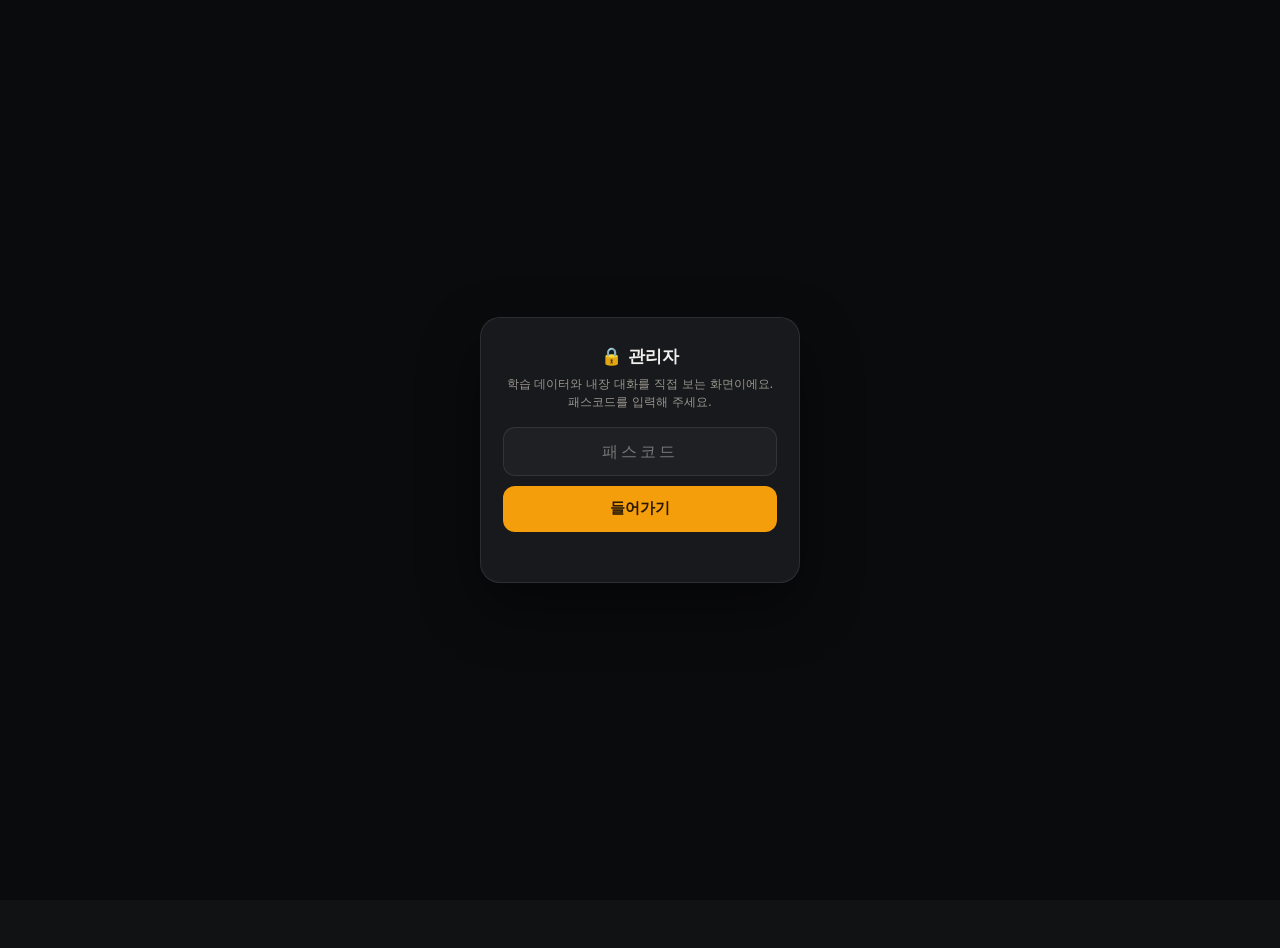
==== commit 31dbcaa1: "v1.9.4 — 상대 욕·시비 수집(/pairs roast 마커) → 도랏 받아치기에 재활용 · 관리자 수집함(삭제)" ====
--- a/admin.html
+++ b/admin.html
@@ -7,7 +7,7 @@
 <meta name="robots" content="noindex, nofollow">
 <meta name="theme-color" content="#111214">
 <link rel="icon" href="./assets/favicon.svg" type="image/svg+xml">
-<link rel="stylesheet" href="./css/admin.css?v=4.3">
+<link rel="stylesheet" href="./css/admin.css?v=4.8">
 </head>
 <body data-theme="ganji">
 
@@ -41,7 +41,7 @@
   <section class="teach" id="teach">
     <div class="teach-top">
       <h2>🤖 제미나이 자동 학습</h2>
-      <span class="teach-model" id="teach-model">Gemini 3.8 Flash</span>
+      <span class="teach-model" id="teach-model">Gemini 3.5 Flash Lite</span>
     </div>
     <p class="hint">제미나이가 도랏이한테 쓸 만한 말 5쌍을 만들어 <b>기본 내장</b>에 저장해요. 저장된 말은 건전·일반·도랏 모든 모드에서 바로 쓰여요.</p>
 
@@ -70,6 +70,21 @@
     </div>
 
     <div id="teach-result" class="teach-result"></div>
+  </section>
+
+  <!-- 수집된 시비 (v1.9.4) -->
+  <section class="teach" id="roasts">
+    <div class="teach-top">
+      <h2>🧨 수집된 시비</h2>
+      <span class="teach-model" id="roast-count">0개</span>
+    </div>
+    <p class="hint">사람들이 도랏이한테 던진 욕·시비를 모아 둔 곳이에요. 도랏 모드에서 다른 사람이 시비 걸면
+      이 말들을 그대로 인용해 되받아치는 데 섞어 씁니다. 하드 필터(자살·범죄·개인정보)를 통과한 2~160자만 저장돼요.</p>
+    <div class="teach-act">
+      <button id="roast-reload" type="button">🔄 새로고침</button>
+      <span id="roast-status"></span>
+    </div>
+    <div id="roast-list" class="list"><div class="empty">불러오는 중…</div></div>
   </section>
 
   <div class="stats">
@@ -126,8 +141,8 @@
   <div id="b-list" class="list"><div class="empty">불러오는 중…</div></div>
 </section>
 
-<script src="./js/config.js?v=4.3"></script>
-<script src="./js/safety.js?v=4.3"></script>
+<script src="./js/config.js?v=4.8"></script>
+<script src="./js/safety.js?v=4.8"></script>
 <script>
 (function () {
   "use strict";
@@ -229,14 +244,21 @@
     return d.toLocaleString("ko-KR", { month: "2-digit", day: "2-digit", hour: "2-digit", minute: "2-digit" });
   }
 
+  var roasts = [];
+
   function load() {
     fetch(DB + "/pairs.json", { cache: "no-store" })
       .then(function (r) { return r.ok ? r.json() : null; })
       .then(function (obj) {
         pairs = [];
+        roasts = [];
         for (var id in (obj || {})) {
           var v = obj[id];
           if (!v || typeof v !== "object" || !v.q) continue;
+          if (v.roast) {
+            roasts.push({ id: id, q: String(v.q).slice(0, 160), t: Number(v.t || 0) });
+            continue;
+          }
           pairs.push({
             id: id, q: v.q, a: v.a || "", m: v.m || "normal", t: Number(v.t || 0),
             src: v.src || "",
@@ -244,12 +266,56 @@
           });
         }
         renderHuman();
+        renderRoasts();
         if (currentTab === "builtin" && builtin.loaded) renderBuiltin();
       })
       .catch(function () {
         document.getElementById("list").innerHTML = '<div class="empty">불러오기 실패 — 잠시 뒤 새로고침해 주세요.</div>';
       });
   }
+
+  /* ══ 수집된 시비 ══════════════════════════════════════ */
+  function renderRoasts() {
+    var box = document.getElementById("roast-list");
+    var cnt = document.getElementById("roast-count");
+    if (!box) return;
+    cnt.textContent = roasts.length + "개";
+    if (!roasts.length) {
+      box.innerHTML = '<div class="empty">아직 모인 시비가 없어요. 도랏 모드에서 욕이 오가면 자동으로 쌓여요.</div>';
+      return;
+    }
+    roasts.sort(function (a, b) { return b.t - a.t; });
+    box.innerHTML = roasts.slice(0, 200).map(function (r) {
+      return '<div class="item" data-roast="' + esc(r.id) + '">' +
+        '<div><div class="q">' + esc(r.q) + '</div>' +
+        '<div class="meta"><span class="tag dorat">시비</span><span>' + when(r.t) + '</span></div></div>' +
+        '<div class="acts"><button type="button" class="del" data-del-roast="' + esc(r.id) + '">삭제</button></div>' +
+        '</div>';
+    }).join("");
+  }
+
+  document.getElementById("roast-list").addEventListener("click", function (e) {
+    var btn = e.target.closest("[data-del-roast]");
+    if (!btn) return;
+    var id = btn.getAttribute("data-del-roast");
+    var item = roasts.filter(function (r) { return r.id === id; })[0];
+    if (!item) return;
+    if (!confirm("이 시비를 삭제할까요?\n\n" + item.q.slice(0, 60))) return;
+    document.getElementById("roast-status").textContent = "삭제 중…";
+    fetch(DB + "/pairs/" + encodeURIComponent(id) + ".json", { method: "DELETE" })
+      .then(function () {
+        roasts = roasts.filter(function (r) { return r.id !== id; });
+        renderRoasts();
+        document.getElementById("roast-status").textContent = "삭제했어요";
+      })
+      .catch(function () { document.getElementById("roast-status").textContent = "삭제 실패 — 규칙 확인 필요"; });
+  });
+
+  document.getElementById("roast-reload").addEventListener("click", function () {
+    document.getElementById("roast-status").textContent = "불러오는 중…";
+    load();
+    setTimeout(function () { document.getElementById("roast-status").textContent = ""; }, 1200);
+  });
 
   /* 제미나이가 가르친 말 = 기본 내장에 모아 보여준다 */
   function geminiPairs() {
@@ -280,6 +346,7 @@
     var sort = document.getElementById("sort").value;
     var rows = pairs.filter(function (p) {
       if (p.src === "gemini") return false;      /* 사람이 가르친 말만 */
+      if (!p.a) return false;                     /* 시비 수집분은 위 섹션에서 */
       if (mf && p.m !== mf) return false;
       if (!q) return true;
       return (p.q + " " + p.a).toLowerCase().indexOf(q) >= 0;
@@ -526,8 +593,9 @@
     if (builtin.loaded) return Promise.resolve();
     if (builtin.loading) return builtin.loading;
     document.getElementById("b-list").innerHTML = '<div class="empty">내장 대화를 불러오는 중…</div>';
-    builtin.loading = loadScript("./js/kb-dialogues.js?v=4.3")
-      .then(function () { return loadScript("./js/kb-corpus.js?v=4.3"); })
+    builtin.loading = loadScript("./js/kb-dialogues.js?v=4.8")
+      .then(function () { return loadScript("./js/kb-corpus.js?v=4.8"); })
+      .then(function () { return loadScript("./js/kb-dorat-extra.js?v=4.8"); })
       .then(function () {
         var C = window.DORATI_CORPUS || { intents: [], pairs: [] };
         builtin.items = [];
